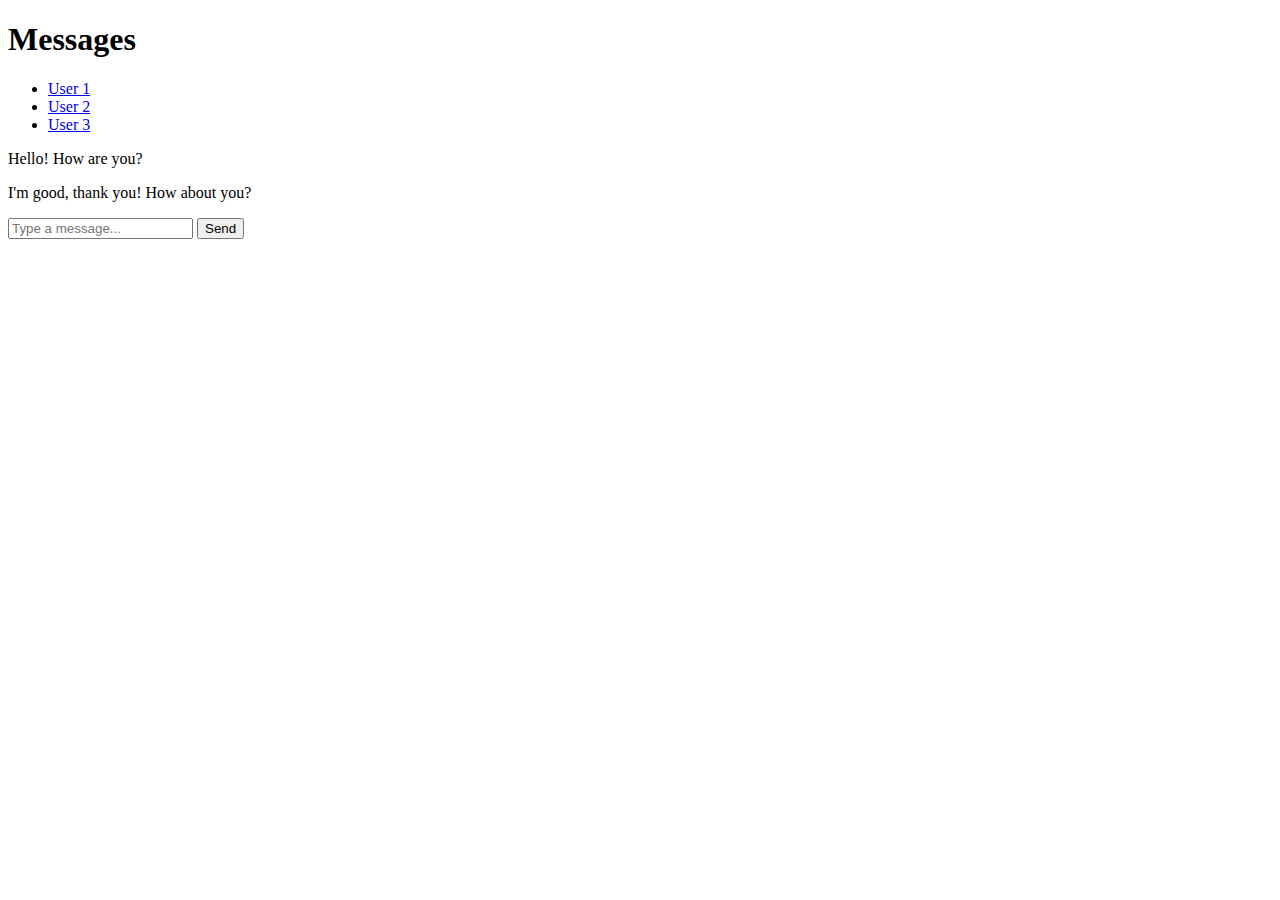
==== chat.html @ d670f51f "Add files via upload" ====
﻿<!DOCTYPE html>

<html lang="en" xmlns="http://www.w3.org/1999/xhtml">
<head>
    <meta charset="utf-8" />
    <title></title>
</head>
<body>

</body>
</html>
<!DOCTYPE html>
<html lang="en">
<head>
    <meta charset="UTF-8">
    <meta name="viewport" content="width=device-width, initial-scale=1.0">
    <title>All Eyes on Gaza - Messages</title>
    <link rel="stylesheet" href="styles.css">
    <script src="scripts.js" defer></script>
    <script src="notifications.js" defer></script>
</head>
<body>
    <link rel="manifest" href="manifest.json">
    <div class="chat-container">
        <div class="chat-header">
            <h1>Messages</h1>
        </div>
        <div class="chat-sidebar">
            <ul>
                <li><a href="#">User 1</a></li>
                <li><a href="#">User 2</a></li>
                <li><a href="#">User 3</a></li>
                <!-- Add more users as needed -->
            </ul>
        </div>
        <div class="chat-main">
            <div class="chat-messages">
                <!-- Example messages -->
                <div class="message received">
                    <p>Hello! How are you?</p>
                </div>
                <div class="message sent">
                    <p>I'm good, thank you! How about you?</p>
                </div>
                <!-- Add more messages as needed -->
            </div>
            <div class="chat-input">
                <input type="text" placeholder="Type a message...">
                <button type="submit">Send</button>
            </div>
        </div>
    </div>
</body>
</html>
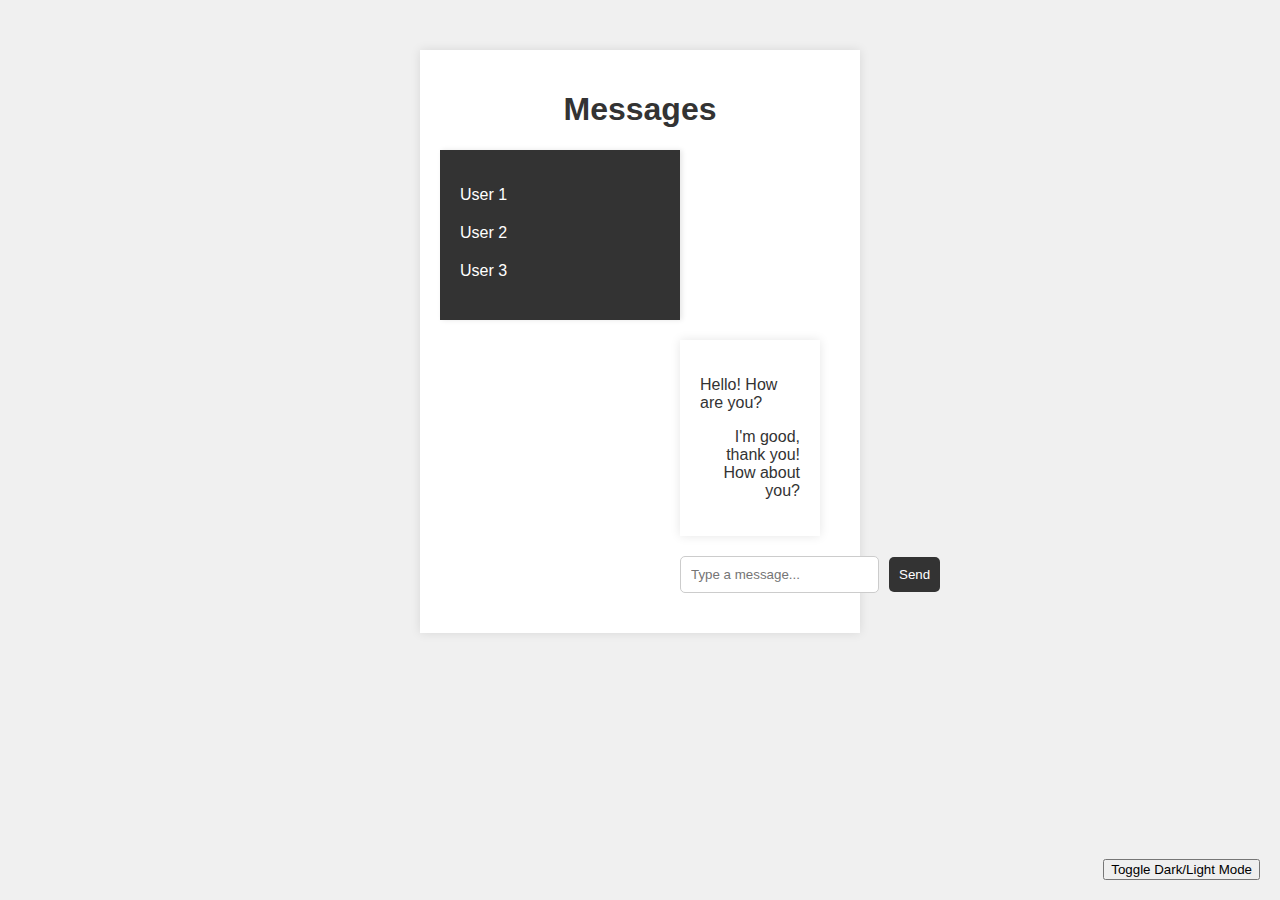
==== commit d90ae1fe: "Update chat.html" ====
--- a/chat.html
+++ b/chat.html
@@ -1,22 +1,11 @@
-﻿<!DOCTYPE html>
-
-<html lang="en" xmlns="http://www.w3.org/1999/xhtml">
-<head>
-    <meta charset="utf-8" />
-    <title></title>
-</head>
-<body>
-
-</body>
-</html>
 <!DOCTYPE html>
 <html lang="en">
 <head>
     <meta charset="UTF-8">
     <meta name="viewport" content="width=device-width, initial-scale=1.0">
     <title>All Eyes on Gaza - Messages</title>
-    <link rel="stylesheet" href="styles.css">
-    <script src="scripts.js" defer></script>
+    <link rel="stylesheet" href="StyleSheet1.css">
+    <script src="Script1.js" defer></script>
     <script src="notifications.js" defer></script>
 </head>
 <body>
--- a/StyleSheet1.css
+++ b/StyleSheet1.css
@@ -0,0 +1,320 @@
+﻿/* General Styles */
+body {
+    font-family: Arial, sans-serif;
+    background-color: #f0f0f0;
+    color: #333;
+    margin: 0;
+    padding: 0;
+}
+
+h1, h2 {
+    color: #333;
+}
+
+a {
+    color: #007bff;
+    text-decoration: none;
+}
+
+    a:hover {
+        text-decoration: underline;
+    }
+
+/* Header Styles */
+header {
+    background-color: #333;
+    color: white;
+    padding: 10px 0;
+    text-align: center;
+}
+
+    header img {
+        width: 50px;
+        height: auto;
+    }
+
+/* Container Styles */
+.container {
+    max-width: 800px;
+    margin: 20px auto;
+    padding: 20px;
+    background-color: white;
+    box-shadow: 0 0 10px rgba(0, 0, 0, 0.1);
+}
+
+/* Login and Register Styles */
+.login-container, .register-container, .profile-container, .settings-container, .donation-container, .chat-container {
+    max-width: 400px;
+    margin: 50px auto;
+    padding: 20px;
+    background-color: white;
+    box-shadow: 0 0 10px rgba(0, 0, 0, 0.1);
+}
+
+.login-header, .register-header, .profile-header, .settings-header, .donation-header, .chat-header {
+    text-align: center;
+    margin-bottom: 20px;
+}
+
+.login-form, .register-form, .profile-content, .settings-content, .donation-box, .chat-main {
+    display: flex;
+    flex-direction: column;
+}
+
+.input-group {
+    margin-bottom: 15px;
+}
+
+    .input-group label {
+        margin-bottom: 5px;
+        font-weight: bold;
+    }
+
+    .input-group input, .input-group textarea {
+        padding: 10px;
+        border: 1px solid #ccc;
+        border-radius: 5px;
+    }
+
+    .input-group button {
+        padding: 10px;
+        background-color: #333;
+        color: white;
+        border: none;
+        border-radius: 5px;
+        cursor: pointer;
+    }
+
+        .input-group button:hover {
+            background-color: #555;
+        }
+
+/* Sidebar Styles */
+.sidebar {
+    position: fixed;
+    top: 0;
+    left: 0;
+    width: 200px;
+    height: 100%;
+    background-color: #333;
+    color: white;
+    padding: 20px;
+    box-shadow: 2px 0 5px rgba(0, 0, 0, 0.1);
+}
+
+    .sidebar ul {
+        list-style: none;
+        padding: 0;
+    }
+
+        .sidebar ul li {
+            margin-bottom: 20px;
+        }
+
+            .sidebar ul li a {
+                color: white;
+                text-decoration: none;
+                display: flex;
+                align-items: center;
+            }
+
+                .sidebar ul li a img {
+                    width: 20px;
+                    height: auto;
+                    margin-right: 10px;
+                }
+
+                .sidebar ul li a:hover {
+                    text-decoration: underline;
+                }
+
+/* Post Box Styles */
+.post-box {
+    margin-bottom: 20px;
+}
+
+    .post-box textarea {
+        width: 100%;
+        height: 100px;
+        padding: 10px;
+        border: 1px solid #ccc;
+        border-radius: 5px;
+    }
+
+.post-options {
+    display: flex;
+    justify-content: space-between;
+    align-items: center;
+    margin-top: 10px;
+}
+
+    .post-options input[type="file"] {
+        display: none;
+    }
+
+    .post-options label {
+        padding: 10px;
+        background-color: #333;
+        color: white;
+        border-radius: 5px;
+        cursor: pointer;
+    }
+
+    .post-options button {
+        padding: 10px;
+        background-color: #333;
+        color: white;
+        border: none;
+        border-radius: 5px;
+        cursor: pointer;
+    }
+
+        .post-options button:hover {
+            background-color: #555;
+        }
+
+/* Post Styles */
+.posts .post {
+    background-color: white;
+    padding: 20px;
+    margin-bottom: 20px;
+    box-shadow: 0 0 10px rgba(0, 0, 0, 0.1);
+}
+
+.post-actions {
+    display: flex;
+    justify-content: space-between;
+    margin-top: 10px;
+}
+
+    .post-actions button {
+        padding: 10px;
+        background-color: #333;
+        color: white;
+        border: none;
+        border-radius: 5px;
+        cursor: pointer;
+    }
+
+        .post-actions button:hover {
+            background-color: #555;
+        }
+
+/* Chat Styles */
+.chat-sidebar {
+    width: 200px;
+    background-color: #333;
+    color: white;
+    padding: 20px;
+    box-shadow: 2px 0 5px rgba(0, 0, 0, 0.1);
+}
+
+    .chat-sidebar ul {
+        list-style: none;
+        padding: 0;
+    }
+
+        .chat-sidebar ul li {
+            margin-bottom: 20px;
+        }
+
+            .chat-sidebar ul li a {
+                color: white;
+                text-decoration: none;
+            }
+
+                .chat-sidebar ul li a:hover {
+                    text-decoration: underline;
+                }
+
+.chat-main {
+    margin-left: 220px;
+    padding: 20px;
+}
+
+.chat-messages {
+    background-color: white;
+    padding: 20px;
+    box-shadow: 0 0 10px rgba(0, 0, 0, 0.1);
+    margin-bottom: 20px;
+}
+
+.message {
+    margin-bottom: 10px;
+}
+
+    .message.received {
+        text-align: left;
+    }
+
+    .message.sent {
+        text-align: right;
+    }
+
+.chat-input {
+    display: flex;
+    justify-content: space-between;
+    align-items: center;
+}
+
+    .chat-input input {
+        flex: 1;
+        padding: 10px;
+        border: 1px solid #ccc;
+        border-radius: 5px;
+        margin-right: 10px;
+    }
+
+    .chat-input button {
+        padding: 10px;
+        background-color: #333;
+        color: white;
+        border: none;
+        border-radius: 5px;
+        cursor: pointer;
+    }
+
+        .chat-input button:hover {
+            background-color: #555;
+        }
+
+/* Donation Styles */
+.donation-box {
+    text-align: center;
+    padding: 20px;
+    background-color: white;
+    box-shadow: 0 0 10px rgba(0, 0, 0, 0.1);
+}
+
+    .donation-box h2 {
+        margin-bottom: 20px;
+    }
+
+    .donation-box ol {
+        list-style: none;
+        padding: 0;
+    }
+
+        .donation-box ol li {
+            margin-bottom: 10px;
+            font-weight: bold;
+        }
+
+/* Settings Styles */
+.settings-links {
+    list-style: none;
+    padding: 0;
+}
+
+    .settings-links li {
+        margin-bottom: 10px;
+    }
+
+.settings-link {
+    color: blue;
+    text-decoration: none;
+}
+
+    .settings-link:hover {
+        text-decoration: underline;
+    }
